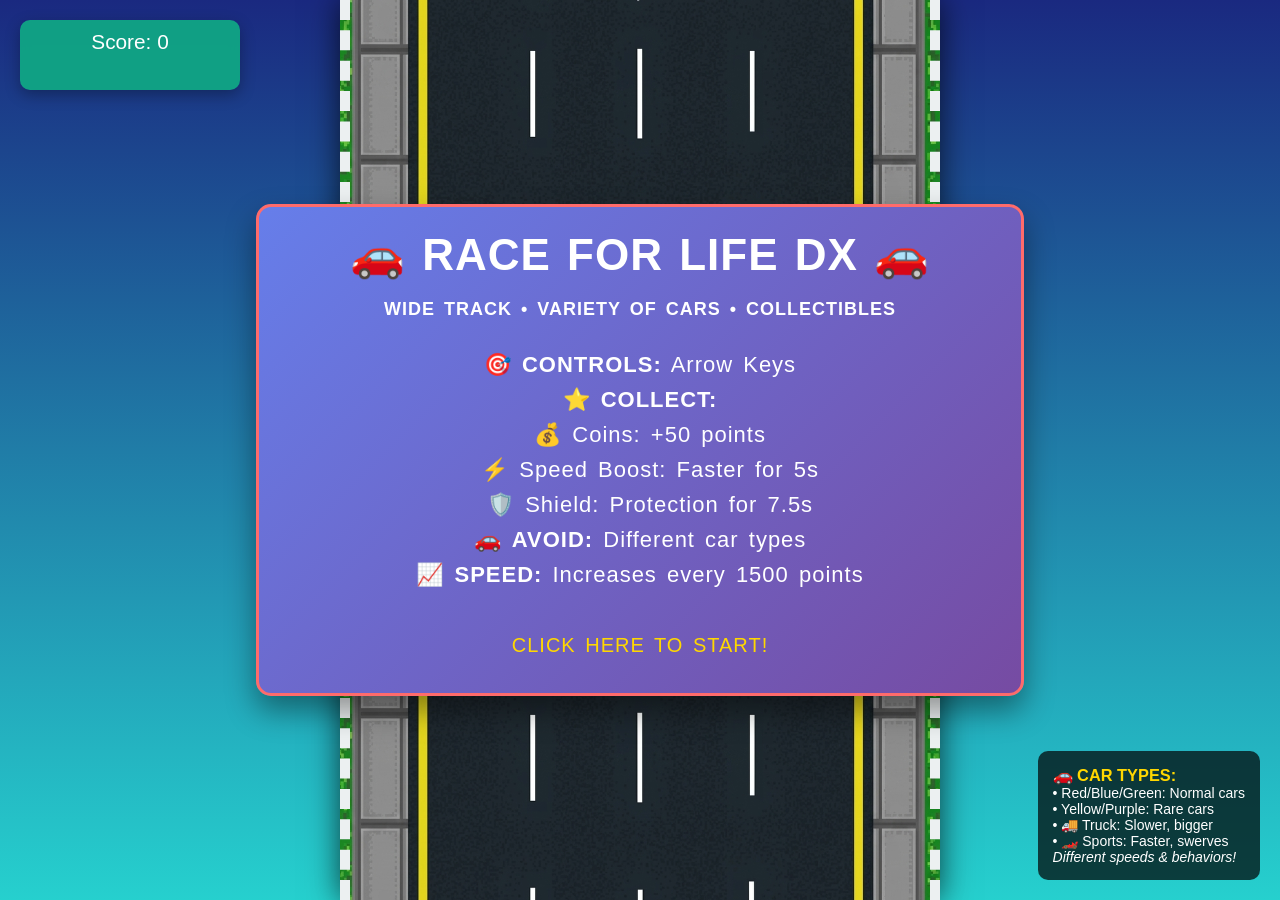
==== index.html @ c87af32d "Add files via upload ✔new track added ✔new car sprites" ====
<!DOCTYPE html>
<html lang="en">
<head>
    <meta charset="UTF-8">
    <meta name="viewport" content="width=device-width, initial-scale=1.0">
    <title>Race for Life - Deluxe Edition</title>
    <link rel="stylesheet" type="text/css" href="style.css">
    <style>
        body {
            margin: 0;
            padding: 0;
            overflow: hidden;
            font-family: 'Arial', sans-serif;
        }
        .instructions {
            position: absolute;
            bottom: 20px;
            right: 20px;
            background: rgba(0, 0, 0, 0.7);
            color: white;
            padding: 15px;
            border-radius: 10px;
            font-size: 14px;
            max-width: 250px;
            z-index: 1000;
        }
        .instructions h3 {
            margin-top: 0;
            color: #ffd700;
        }
    </style>
</head>
<body>
    <div class="carGame">
        <div class="score">
            Score: 0
        </div>
        <div class="startScreen">
            <h1>🚗 RACE FOR LIFE DX 🚗</h1>
            <p style="font-size: 18px; margin: 20px 0;">
                <strong>WIDE TRACK • VARIETY OF CARS • COLLECTIBLES</strong>
            </p>
            <p>
                🎯 <strong>CONTROLS:</strong> Arrow Keys<br>
                ⭐ <strong>COLLECT:</strong><br>
                &nbsp;&nbsp;💰 Coins: +50 points<br>
                &nbsp;&nbsp;⚡ Speed Boost: Faster for 5s<br>
                &nbsp;&nbsp;🛡️ Shield: Protection for 7.5s<br>
                🚗 <strong>AVOID:</strong> Different car types<br>
                📈 <strong>SPEED:</strong> Increases every 1500 points<br>
                <br>
                <span style="color: #ffd700; font-size: 20px;">CLICK HERE TO START!</span>
            </p>
        </div>
        <div class="gameArea"></div>
    </div>
    
    <div class="instructions">
        <h3>🚗 CAR TYPES:</h3>
        <p>• Red/Blue/Green: Normal cars</p>
        <p>• Yellow/Purple: Rare cars</p>
        <p>• 🚚 Truck: Slower, bigger</p>
        <p>• 🏎️ Sports: Faster, swerves</p>
        <p><em>Different speeds & behaviors!</em></p>
    </div>
    
    <script src="script.js"></script>
</body>
</html>
---- style.css ----
*{
    margin:0;
    padding:0;
    box-sizing: border-box;
}
.hide{
    display:none;
}
.car{
    height:100px;
    border-radius: 10px;
    width:60px;
    position:absolute;
    background:url('assets/player_car.png');
    background-repeat: no-repeat;
    background-size: 60px 100px;
    z-index: 10;
    filter: drop-shadow(2px 2px 5px rgba(0,0,0,0.5));
}
.carGame{
    width:100%;
    height:100vh;
    background: linear-gradient(to bottom, #1a2980, #26d0ce);
    display: flex;
    justify-content: center;
    align-items: center;
    overflow: hidden;
}

.gameArea{
    height:100vh;
    width:600px;
    margin:auto;
    position:relative;
    overflow:hidden;
    border-right:10px dashed #ecf0f1;
    border-left:10px dashed #ecf0f1;
    box-shadow: 0 0 30px rgba(0,0,0,0.7);
    /* IMAGEM DA PISTA CONFIGURADA DIRETAMENTE NO CSS */
    background-image: url('pista.png');
    background-repeat: repeat-y;
    background-position: center top;
    background-size: 600px auto;
}

.enemy{
    height:100px;
    border-radius: 10px;
    width:60px;
    position:absolute;
    background-repeat: no-repeat;
    background-size: 60px 100px;
    z-index: 5;
    filter: drop-shadow(2px 2px 5px rgba(0,0,0,0.5));
}

.enemy.red{
    background-image: url('assets/enemy_red.png');
    background-color: transparent;
}
.enemy.blue{
    background-image: url('assets/enemy_blue.png');
    background-color: transparent;
}
.enemy.green{
    background-image: url('assets/enemy_green.png');
    background-color: transparent;
}
.enemy.yellow{
    background-image: url('assets/enemy_yellow.png');
    background-color: transparent;
}
.enemy.purple{
    background-image: url('assets/enemy_purple.png');
    background-color: transparent;
}
.enemy.truck{
    background-image: url('assets/enemy_truck.png');
    background-color: transparent;
    height:120px;
    width:80px;
    background-size: 80px 120px;
}
.enemy.sports{
    background-image: url('assets/enemy_sports.png');
    background-color: transparent;
}

.score{
    position:absolute;
    top:20px;
    left:20px;
    background: rgba(16, 172, 132, 0.9);
    height:70px;
    width:220px;
    text-align:center;
    font-size: 1.3em;
    color:white;
    font-family: 'Arial', sans-serif;
    box-shadow: 0 5px 15px rgba(0,0,0,0.3);
    border-radius: 10px;
    padding: 10px;
    z-index: 100;
    backdrop-filter: blur(5px);
}
.startScreen{
    position:absolute;
    top:50%;
    left:50%;
    background: linear-gradient(135deg, #667eea 0%, #764ba2 100%);
    transform:translate(-50%,-50%);
    color:white;
    z-index: 100;
    text-align:center;
    border:3px solid #ff6b6b;
    padding:30px;
    margin:auto;
    width:60%;
    cursor: pointer;
    font-family: 'Arial', sans-serif;
    letter-spacing: 1px;
    font-size: 22px;
    word-spacing: 3px;
    line-height: 35px;
    border-radius: 15px;
    box-shadow: 0 15px 30px rgba(0,0,0,0.4);
    transition: transform 0.3s;
}
.startScreen:hover{
    transform:translate(-50%,-50%) scale(1.05);
}
.coin{
    height:35px;
    width:35px;
    background:url('assets/coin.png');
    background-size: 35px 35px;
    position:absolute;
    border-radius:50%;
    animation: spin 2s linear infinite;
    z-index: 6;
    filter: drop-shadow(0 0 5px gold);
}
@keyframes spin {
    0% { transform: rotate(0deg); }
    100% { transform: rotate(360deg); }
}
.speedBoost{
    height:35px;
    width:35px;
    background:url('assets/boost.png');
    background-size: 35px 35px;
    position:absolute;
    border-radius:5px;
    animation: pulse 1s infinite;
    z-index: 6;
    filter: drop-shadow(0 0 5px #00ff00);
}
@keyframes pulse {
    0% { transform: scale(1); opacity: 1; }
    50% { transform: scale(1.2); opacity: 0.8; }
    100% { transform: scale(1); opacity: 1; }
}
.shield{
    height:35px;
    width:35px;
    background:url('assets/shield.png');
    background-size: 35px 35px;
    position:absolute;
    border-radius:5px;
    animation: float 3s ease-in-out infinite;
    z-index: 6;
    filter: drop-shadow(0 0 5px cyan);
}
@keyframes float {
    0%, 100% { transform: translateY(0px); }
    50% { transform: translateY(-10px); }
}
.shieldActive {
    animation: shieldPulse 1s infinite;
    border: 3px solid cyan;
}
@keyframes shieldPulse {
    0% { box-shadow: 0 0 5px cyan; }
    50% { box-shadow: 0 0 20px cyan; }
    100% { box-shadow: 0 0 5px cyan; }
}
.boostActive {
    animation: boostPulse 0.5s infinite;
}
@keyframes boostPulse {
    0% { filter: hue-rotate(0deg) brightness(1.2); }
    100% { filter: hue-rotate(360deg) brightness(1.2); }
}
.nitroEffect {
    position: absolute;
    width: 30px;
    height: 15px;
    background: linear-gradient(to right, #ff0000, #ffff00);
    border-radius: 0 50% 50% 0;
    opacity: 0.7;
    animation: nitroFlash 0.2s infinite;
}
@keyframes nitroFlash {
    0%, 100% { opacity: 0.7; }
    50% { opacity: 1; }
}
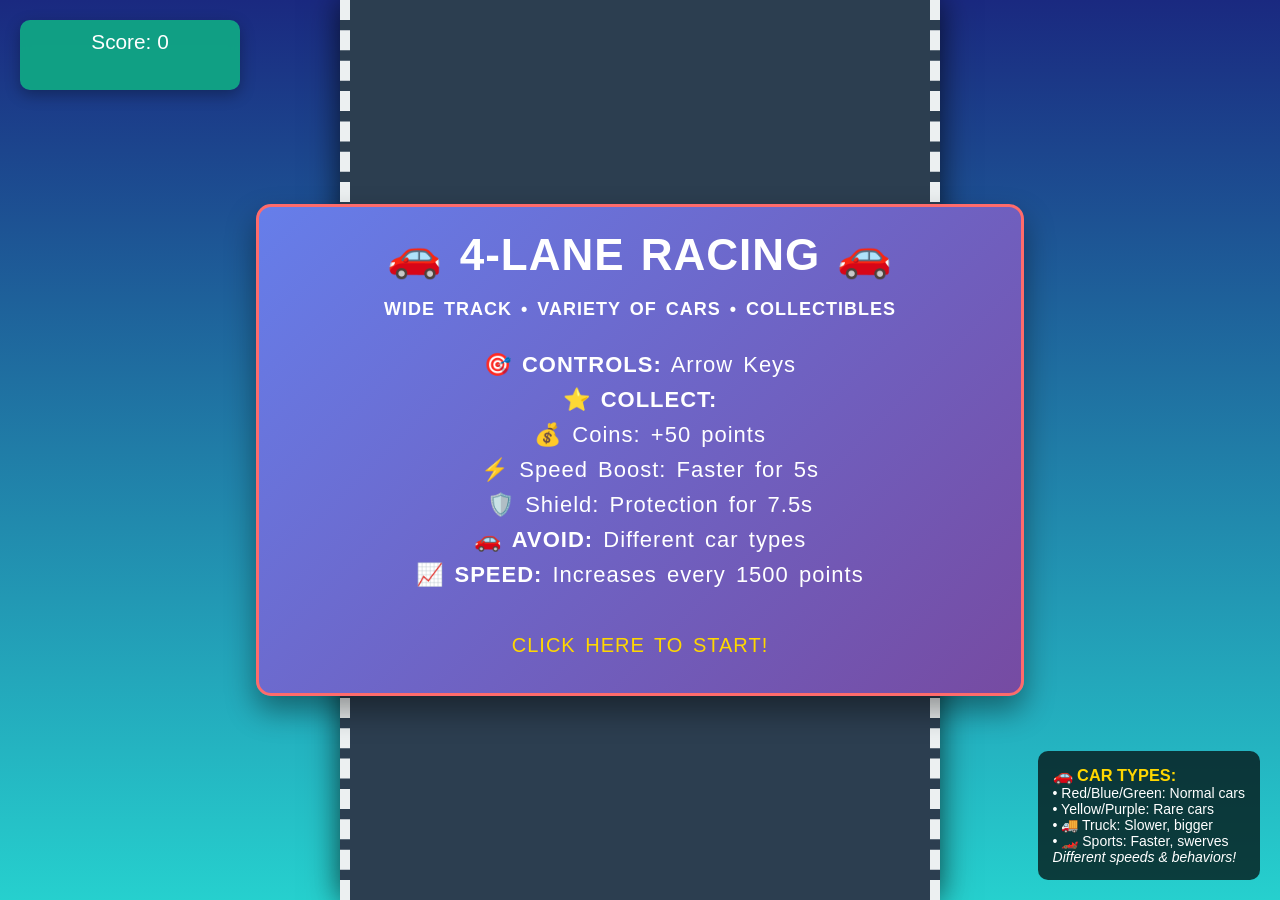
==== commit dd775cc8: "Add files via upload" ====
--- a/index.html
+++ b/index.html
@@ -3,7 +3,7 @@
 <head>
     <meta charset="UTF-8">
     <meta name="viewport" content="width=device-width, initial-scale=1.0">
-    <title>Race for Life - Deluxe Edition</title>
+    <title>4-Lane Car Racing - Enhanced</title>
     <link rel="stylesheet" type="text/css" href="style.css">
     <style>
         body {
@@ -36,7 +36,7 @@
             Score: 0
         </div>
         <div class="startScreen">
-            <h1>🚗 RACE FOR LIFE DX 🚗</h1>
+            <h1>🚗 4-LANE RACING 🚗</h1>
             <p style="font-size: 18px; margin: 20px 0;">
                 <strong>WIDE TRACK • VARIETY OF CARS • COLLECTIBLES</strong>
             </p>
--- a/style.css
+++ b/style.css
@@ -11,7 +11,7 @@
     border-radius: 10px;
     width:60px;
     position:absolute;
-    background:url('assets/player_car.png');
+    background:url('assets/player_car.png'); /* MODIFICADO: arquivo local */
     background-repeat: no-repeat;
     background-size: 60px 100px;
     z-index: 10;
@@ -26,23 +26,34 @@
     align-items: center;
     overflow: hidden;
 }
-
+.lines{
+    width:8px;
+    height:120px;
+    background: white;
+    position:absolute;
+    z-index: 1;
+}
+/* Linhas para 4 pistas em pista mais larga */
+.line1{
+    left: 25%;
+}
+.line2{
+    left: 50%;
+}
+.line3{
+    left: 75%;
+}
 .gameArea{
     height:100vh;
-    width:600px;
+    width:600px; /* Aumentado de 400px para 600px */
+    background: #2c3e50;
     margin:auto;
     position:relative;
     overflow:hidden;
     border-right:10px dashed #ecf0f1;
     border-left:10px dashed #ecf0f1;
     box-shadow: 0 0 30px rgba(0,0,0,0.7);
-    /* IMAGEM DA PISTA CONFIGURADA DIRETAMENTE NO CSS */
-    background-image: url('pista.png');
-    background-repeat: repeat-y;
-    background-position: center top;
-    background-size: 600px auto;
-}
-
+}
 .enemy{
     height:100px;
     border-radius: 10px;
@@ -54,6 +65,7 @@
     filter: drop-shadow(2px 2px 5px rgba(0,0,0,0.5));
 }
 
+/* Estilos para diferentes tipos de carros inimigos - MODIFICADO: arquivos locais */
 .enemy.red{
     background-image: url('assets/enemy_red.png');
     background-color: transparent;
@@ -129,6 +141,7 @@
 .startScreen:hover{
     transform:translate(-50%,-50%) scale(1.05);
 }
+/* Itens coletáveis - MODIFICADO: arquivos locais */
 .coin{
     height:35px;
     width:35px;
@@ -175,6 +188,7 @@
     0%, 100% { transform: translateY(0px); }
     50% { transform: translateY(-10px); }
 }
+/* Efeito de shield ativo */
 .shieldActive {
     animation: shieldPulse 1s infinite;
     border: 3px solid cyan;
@@ -184,6 +198,7 @@
     50% { box-shadow: 0 0 20px cyan; }
     100% { box-shadow: 0 0 5px cyan; }
 }
+/* Efeito de boost ativo */
 .boostActive {
     animation: boostPulse 0.5s infinite;
 }
@@ -191,6 +206,7 @@
     0% { filter: hue-rotate(0deg) brightness(1.2); }
     100% { filter: hue-rotate(360deg) brightness(1.2); }
 }
+/* Efeito de nitro */
 .nitroEffect {
     position: absolute;
     width: 30px;
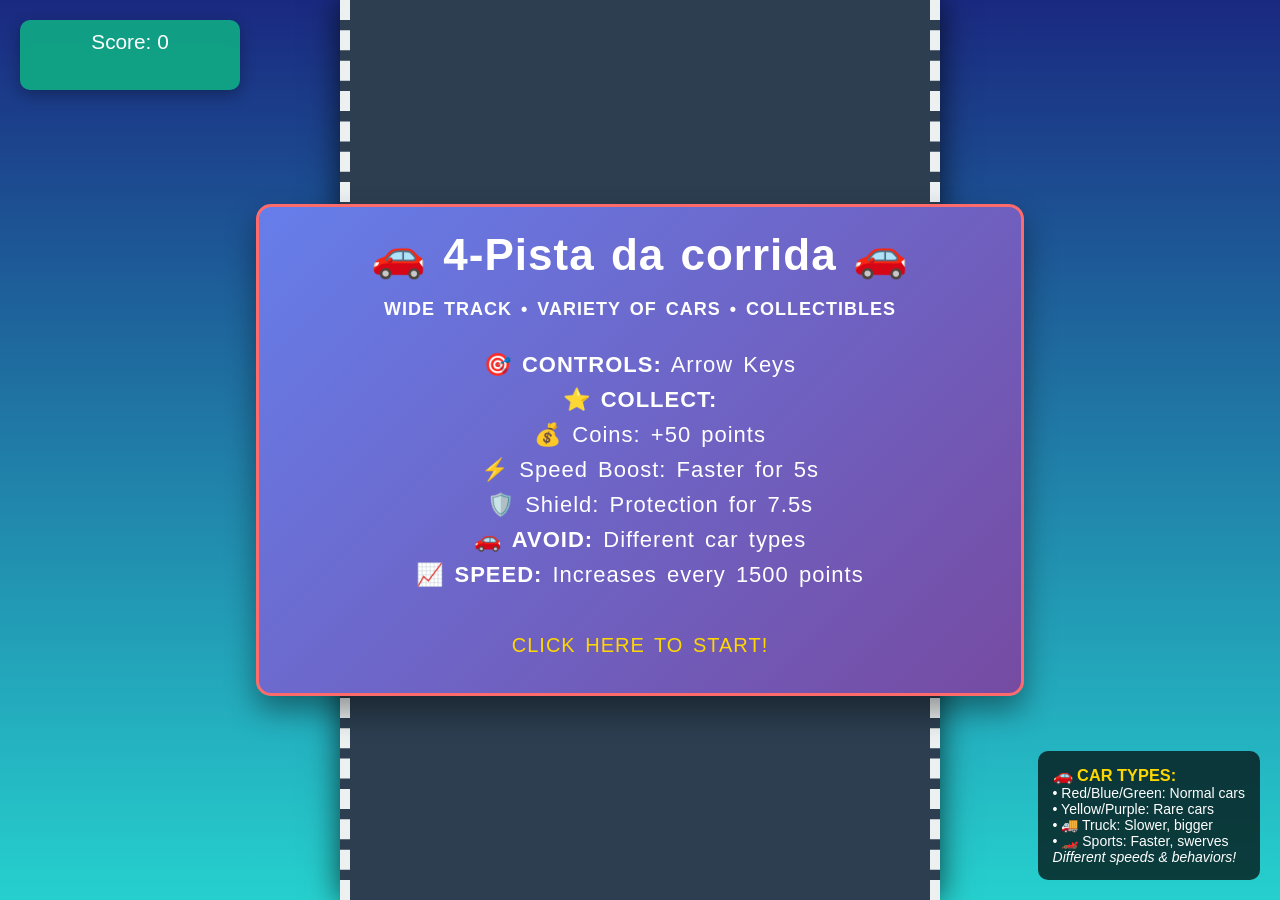
==== commit cb27fc28: "alteracao de um texto do index" ====
--- a/index.html
+++ b/index.html
@@ -36,7 +36,7 @@
             Score: 0
         </div>
         <div class="startScreen">
-            <h1>🚗 4-LANE RACING 🚗</h1>
+            <h1>🚗 4-Pista da corrida 🚗</h1>
             <p style="font-size: 18px; margin: 20px 0;">
                 <strong>WIDE TRACK • VARIETY OF CARS • COLLECTIBLES</strong>
             </p>
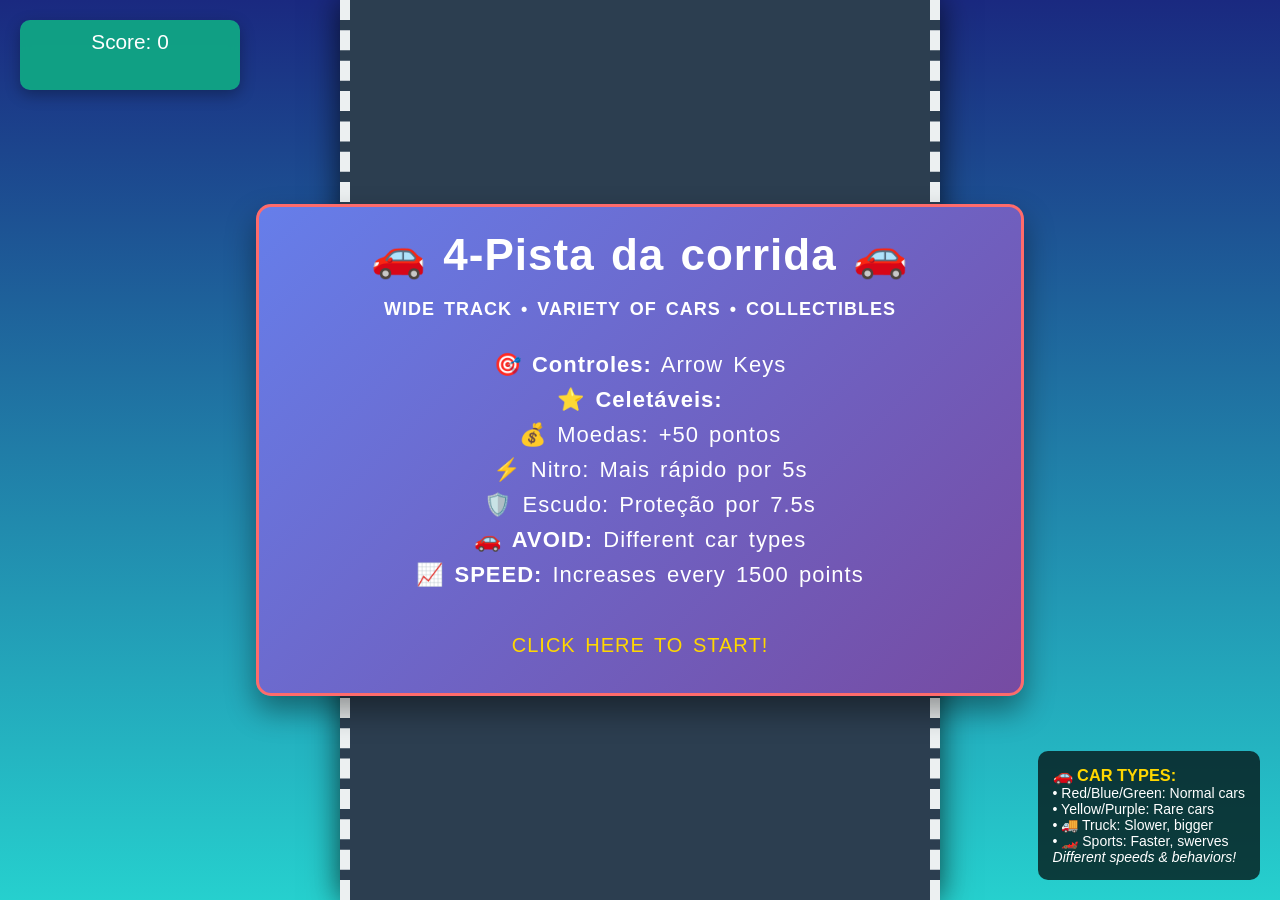
==== commit b17b8795: "traduzi para o português" ====
--- a/index.html
+++ b/index.html
@@ -41,11 +41,11 @@
                 <strong>WIDE TRACK • VARIETY OF CARS • COLLECTIBLES</strong>
             </p>
             <p>
-                🎯 <strong>CONTROLS:</strong> Arrow Keys<br>
-                ⭐ <strong>COLLECT:</strong><br>
-                &nbsp;&nbsp;💰 Coins: +50 points<br>
-                &nbsp;&nbsp;⚡ Speed Boost: Faster for 5s<br>
-                &nbsp;&nbsp;🛡️ Shield: Protection for 7.5s<br>
+                🎯 <strong>Controles:</strong> Arrow Keys<br>
+                ⭐ <strong>Celetáveis:</strong><br>
+                &nbsp;&nbsp;💰 Moedas: +50 pontos<br>
+                &nbsp;&nbsp;⚡ Nitro: Mais rápido por 5s<br>
+                &nbsp;&nbsp;🛡️ Escudo: Proteção por 7.5s<br>
                 🚗 <strong>AVOID:</strong> Different car types<br>
                 📈 <strong>SPEED:</strong> Increases every 1500 points<br>
                 <br>
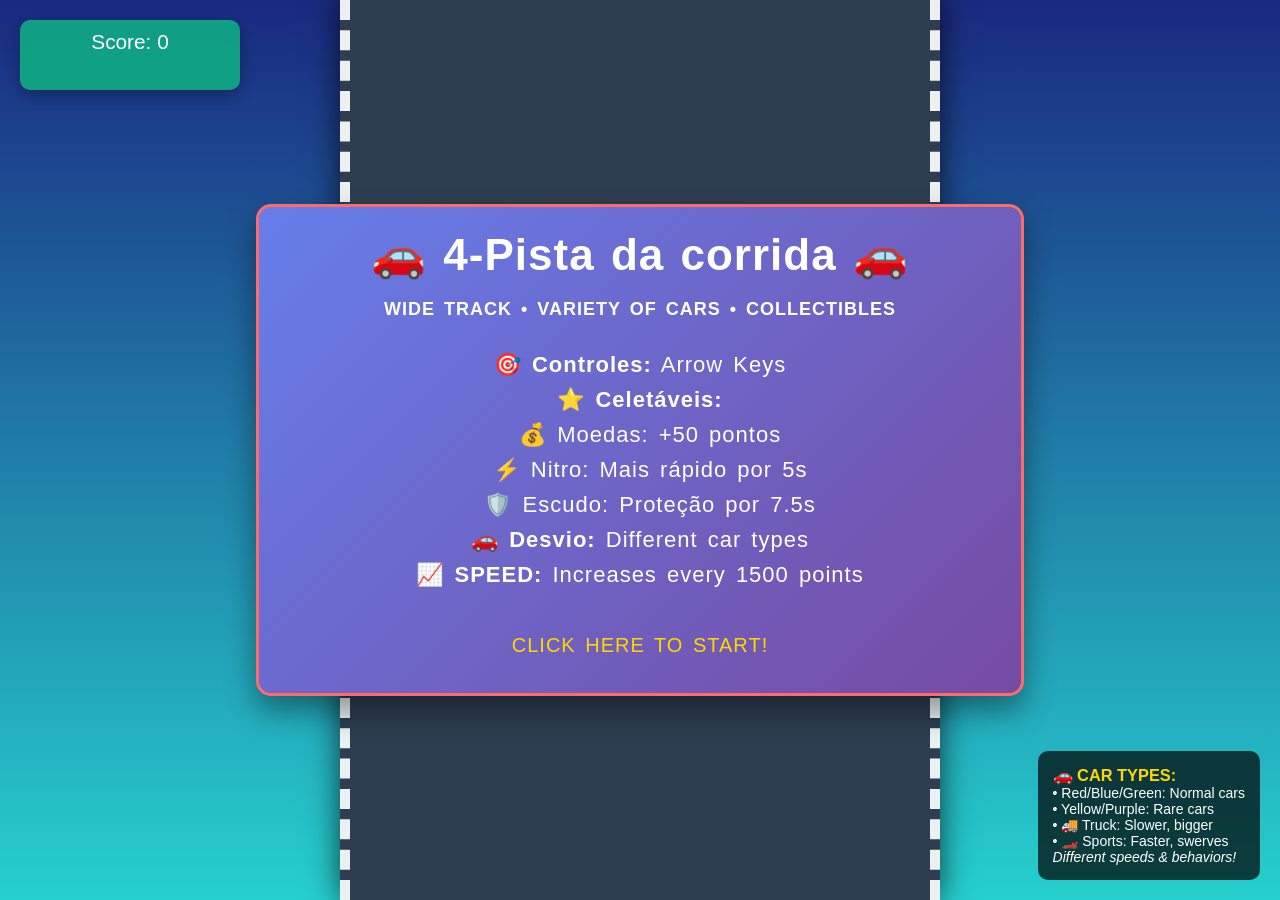
==== commit e772e4f0: "alteracao de um texto do index" ====
--- a/index.html
+++ b/index.html
@@ -46,7 +46,7 @@
                 &nbsp;&nbsp;💰 Moedas: +50 pontos<br>
                 &nbsp;&nbsp;⚡ Nitro: Mais rápido por 5s<br>
                 &nbsp;&nbsp;🛡️ Escudo: Proteção por 7.5s<br>
-                🚗 <strong>AVOID:</strong> Different car types<br>
+                🚗 <strong>Desvio:</strong> Different car types<br>
                 📈 <strong>SPEED:</strong> Increases every 1500 points<br>
                 <br>
                 <span style="color: #ffd700; font-size: 20px;">CLICK HERE TO START!</span>
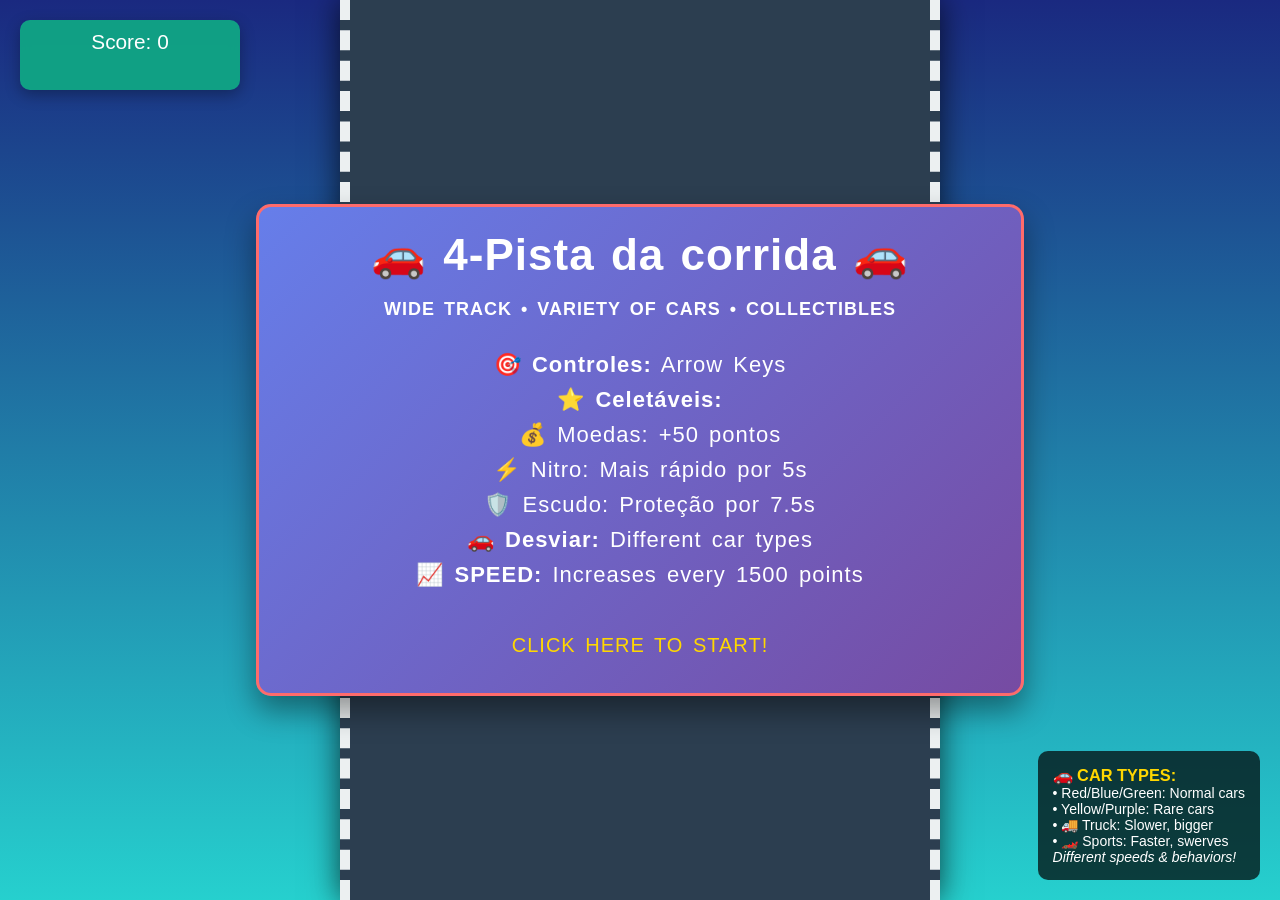
==== commit 53732781: "Update index.html troquei o nome avoid por desviar" ====
--- a/index.html
+++ b/index.html
@@ -46,7 +46,7 @@
                 &nbsp;&nbsp;💰 Moedas: +50 pontos<br>
                 &nbsp;&nbsp;⚡ Nitro: Mais rápido por 5s<br>
                 &nbsp;&nbsp;🛡️ Escudo: Proteção por 7.5s<br>
-                🚗 <strong>Desvio:</strong> Different car types<br>
+                🚗 <strong>Desviar:</strong> Different car types<br>
                 📈 <strong>SPEED:</strong> Increases every 1500 points<br>
                 <br>
                 <span style="color: #ffd700; font-size: 20px;">CLICK HERE TO START!</span>
@@ -66,4 +66,4 @@
     
     <script src="script.js"></script>
 </body>
-</html>+</html>
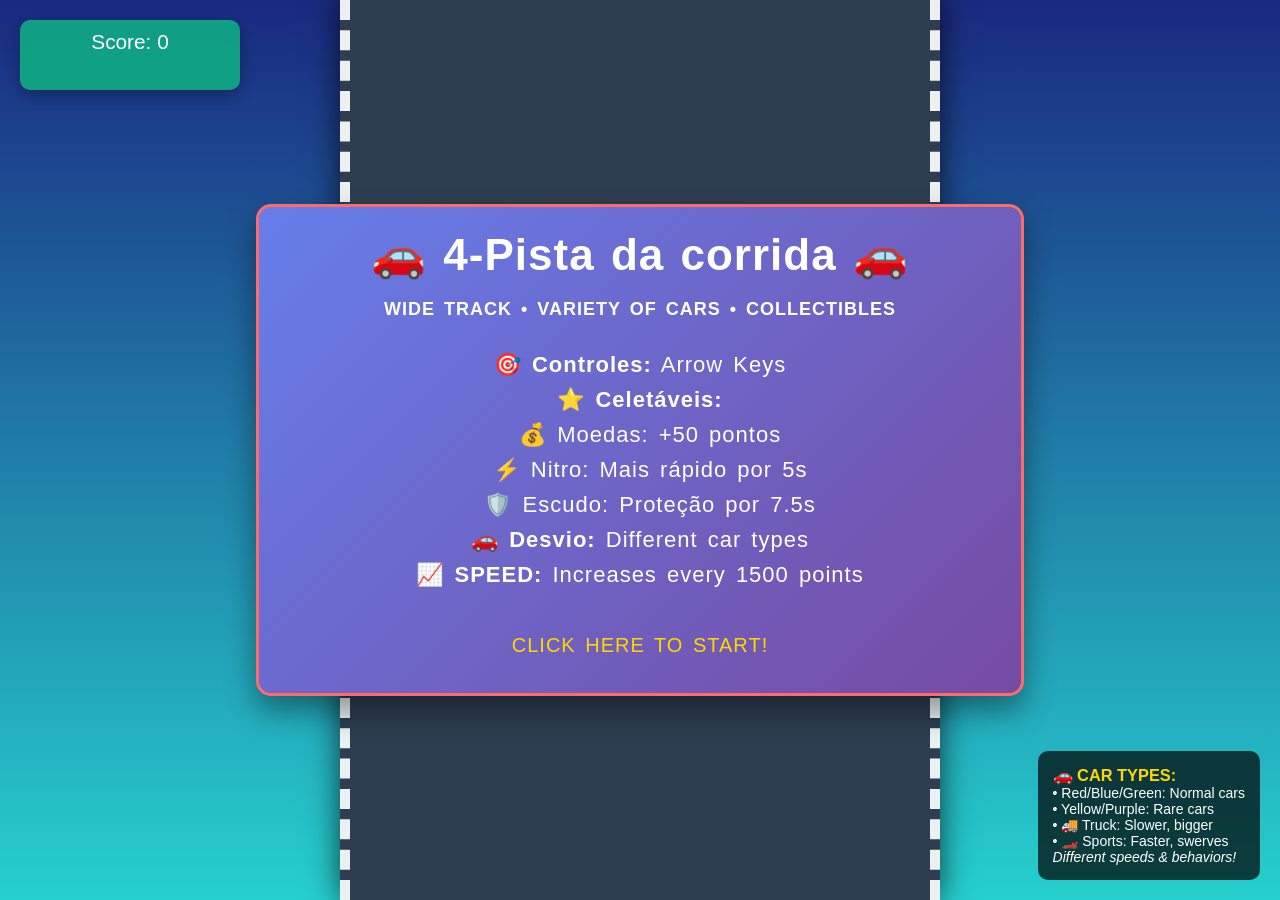
==== commit 213ed02a: "traduzi avoid para desvio" ====
--- a/index.html
+++ b/index.html
@@ -46,7 +46,8 @@
                 &nbsp;&nbsp;💰 Moedas: +50 pontos<br>
                 &nbsp;&nbsp;⚡ Nitro: Mais rápido por 5s<br>
                 &nbsp;&nbsp;🛡️ Escudo: Proteção por 7.5s<br>
-                🚗 <strong>Desviar:</strong> Different car types<br>
+
+                🚗 <strong>Desvio:</strong> Different car types<br>
                 📈 <strong>SPEED:</strong> Increases every 1500 points<br>
                 <br>
                 <span style="color: #ffd700; font-size: 20px;">CLICK HERE TO START!</span>
